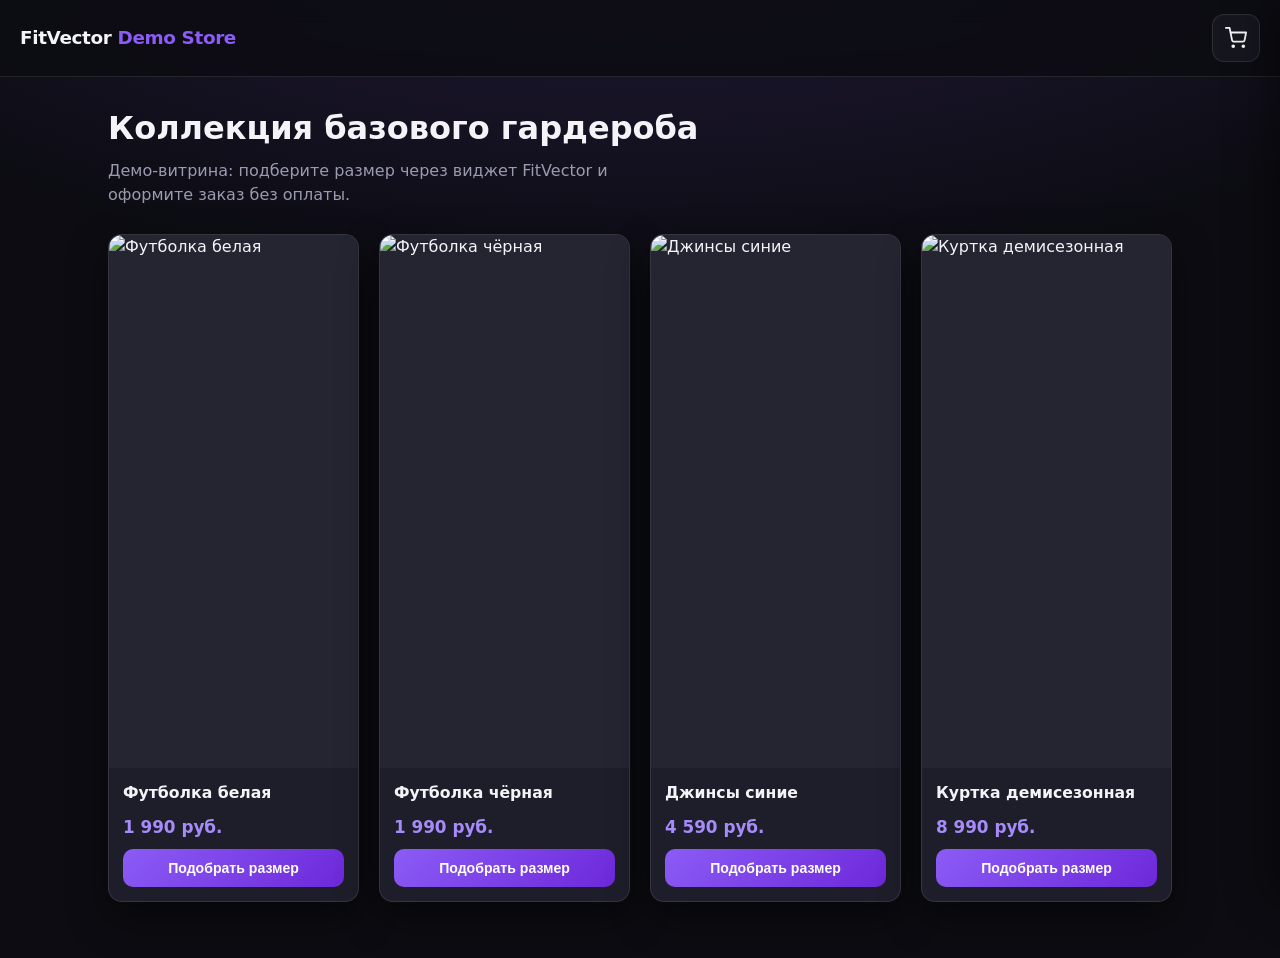
==== demo-shop.html @ e6eee2ad "Fix black t-shirt image in demo shop" ====
<!DOCTYPE html>
<html lang="ru">
<head>
  <meta charset="UTF-8" />
  <meta name="viewport" content="width=device-width, initial-scale=1.0" />
  <title>FitVector Demo Store</title>
  <style>
    :root {
      --bg: #0c0c12;
      --surface: #16161f;
      --card: #1e1e2a;
      --border: rgba(255, 255, 255, 0.1);
      --text: #f4f4f8;
      --muted: #9b9bb0;
      --accent: #8b5cf6;
      --accent-hover: #a78bfa;
      --success: #34d399;
      --radius: 14px;
      --shadow: 0 16px 40px rgba(0, 0, 0, 0.45);
    }

    * {
      box-sizing: border-box;
      margin: 0;
      padding: 0;
    }

    body {
      min-height: 100vh;
      font-family: "Inter", "Segoe UI", system-ui, sans-serif;
      color: var(--text);
      background:
        radial-gradient(ellipse 80% 50% at 50% -20%, rgba(139, 92, 246, 0.22), transparent),
        var(--bg);
      line-height: 1.45;
    }

    a {
      color: var(--accent-2, var(--accent-hover));
    }

    .header {
      position: sticky;
      top: 0;
      z-index: 40;
      display: flex;
      align-items: center;
      justify-content: space-between;
      gap: 16px;
      padding: 14px 20px;
      background: rgba(12, 12, 18, 0.85);
      backdrop-filter: blur(12px);
      border-bottom: 1px solid var(--border);
    }

    .logo {
      font-size: 1.15rem;
      font-weight: 700;
      letter-spacing: -0.02em;
    }

    .logo span {
      color: var(--accent);
    }

    .cart-btn {
      position: relative;
      display: flex;
      align-items: center;
      justify-content: center;
      width: 48px;
      height: 48px;
      border: 1px solid var(--border);
      border-radius: 12px;
      background: var(--surface);
      color: var(--text);
      cursor: pointer;
      transition: background 0.15s, border-color 0.15s;
    }

    .cart-btn:hover {
      background: var(--card);
      border-color: rgba(139, 92, 246, 0.35);
    }

    .cart-btn svg {
      width: 22px;
      height: 22px;
    }

    .cart-count {
      position: absolute;
      top: 6px;
      right: 6px;
      min-width: 18px;
      height: 18px;
      padding: 0 5px;
      font-size: 0.7rem;
      font-weight: 700;
      line-height: 18px;
      text-align: center;
      color: #0c0c12;
      background: var(--accent);
      border-radius: 999px;
    }

    .cart-count:empty,
    .cart-count[data-count="0"] {
      display: none;
    }

    main {
      max-width: 1100px;
      margin: 0 auto;
      padding: 28px 18px 56px;
    }

    .hero {
      margin-bottom: 28px;
    }

    .hero h1 {
      font-size: clamp(1.5rem, 4vw, 2rem);
      font-weight: 700;
      margin-bottom: 8px;
    }

    .hero p {
      color: var(--muted);
      max-width: 520px;
    }

    .products {
      display: grid;
      grid-template-columns: repeat(2, 1fr);
      gap: 16px;
    }

    @media (min-width: 720px) {
      .products {
        grid-template-columns: repeat(4, 1fr);
        gap: 20px;
      }
    }

    .product-card {
      display: flex;
      flex-direction: column;
      background: var(--card);
      border: 1px solid var(--border);
      border-radius: var(--radius);
      overflow: hidden;
      box-shadow: var(--shadow);
    }

    .product-card__img {
      aspect-ratio: 3 / 4;
      width: 100%;
      object-fit: cover;
      background: #252532;
    }

    .product-card__body {
      display: flex;
      flex-direction: column;
      flex: 1;
      gap: 10px;
      padding: 14px;
    }

    .product-card__title {
      font-size: 0.98rem;
      font-weight: 600;
    }

    .product-card__price {
      font-size: 1.05rem;
      font-weight: 700;
      color: var(--accent-hover);
    }

    .size-badge {
      display: none;
      align-self: flex-start;
      font-size: 0.78rem;
      font-weight: 600;
      padding: 4px 10px;
      border-radius: 999px;
      background: rgba(52, 211, 153, 0.18);
      color: var(--success);
      border: 1px solid rgba(52, 211, 153, 0.35);
    }

    .product-card[data-has-size="true"] .size-badge {
      display: inline-flex;
    }

    .btn {
      margin-top: auto;
      width: 100%;
      padding: 11px 14px;
      font-size: 0.88rem;
      font-weight: 600;
      border: none;
      border-radius: 10px;
      cursor: pointer;
      transition: transform 0.12s, background 0.15s;
    }

    .btn:active {
      transform: scale(0.98);
    }

    .btn--primary {
      background: linear-gradient(135deg, var(--accent), #6d28d9);
      color: #fff;
    }

    .btn--primary:hover {
      filter: brightness(1.08);
    }

    .btn--cart {
      background: rgba(139, 92, 246, 0.2);
      color: var(--text);
      border: 1px solid rgba(139, 92, 246, 0.45);
    }

    .btn--cart:hover {
      background: rgba(139, 92, 246, 0.3);
    }

    .btn--cart:disabled {
      opacity: 0.45;
      cursor: not-allowed;
      transform: none;
    }

    /* Modals */
    .backdrop {
      position: fixed;
      inset: 0;
      z-index: 100;
      display: flex;
      align-items: center;
      justify-content: center;
      padding: 16px;
      background: rgba(0, 0, 0, 0.55);
      backdrop-filter: blur(4px);
    }

    .backdrop[hidden] {
      display: none;
    }

    .modal {
      width: min(100%, 640px);
      max-height: min(92vh, 720px);
      display: flex;
      flex-direction: column;
      background: var(--surface);
      border: 1px solid var(--border);
      border-radius: 18px;
      box-shadow: var(--shadow);
      overflow: hidden;
    }

    .modal--wide {
      width: min(100%, 420px);
      max-height: none;
    }

    .modal__head {
      display: flex;
      align-items: center;
      justify-content: space-between;
      gap: 12px;
      padding: 14px 16px;
      border-bottom: 1px solid var(--border);
    }

    .modal__head h2 {
      font-size: 1rem;
      font-weight: 600;
    }

    .modal__close {
      width: 36px;
      height: 36px;
      border: none;
      border-radius: 10px;
      background: var(--card);
      color: var(--text);
      font-size: 1.25rem;
      line-height: 1;
      cursor: pointer;
    }

    .modal__close:hover {
      background: #2a2a38;
    }

    .modal__body {
      flex: 1;
      min-height: 0;
    }

    .modal__body--iframe iframe {
      display: block;
      width: 100%;
      height: min(560px, 70vh);
      border: none;
      background: #0a0a14;
    }

    .modal__hint {
      padding: 10px 16px;
      font-size: 0.82rem;
      color: var(--muted);
      border-top: 1px solid var(--border);
    }

    .checkout-form {
      padding: 18px 16px 20px;
      display: grid;
      gap: 14px;
    }

    .field label {
      display: block;
      font-size: 0.82rem;
      font-weight: 500;
      margin-bottom: 6px;
      color: var(--muted);
    }

    .field input,
    .field textarea {
      width: 100%;
      padding: 11px 12px;
      font-size: 0.95rem;
      font-family: inherit;
      color: var(--text);
      background: var(--card);
      border: 1px solid var(--border);
      border-radius: 10px;
    }

    .field textarea {
      min-height: 80px;
      resize: vertical;
    }

    .field input:focus,
    .field textarea:focus {
      outline: none;
      border-color: rgba(139, 92, 246, 0.55);
    }

    .cart-panel {
      position: fixed;
      top: 0;
      right: 0;
      z-index: 90;
      width: min(100%, 380px);
      height: 100vh;
      background: var(--surface);
      border-left: 1px solid var(--border);
      box-shadow: -12px 0 40px rgba(0, 0, 0, 0.4);
      transform: translateX(100%);
      transition: transform 0.25s ease;
      display: flex;
      flex-direction: column;
    }

    .cart-panel.open {
      transform: translateX(0);
    }

    .cart-panel__head {
      padding: 18px 16px;
      border-bottom: 1px solid var(--border);
      display: flex;
      align-items: center;
      justify-content: space-between;
    }

    .cart-panel__head h2 {
      font-size: 1.05rem;
    }

    .cart-panel__list {
      flex: 1;
      overflow-y: auto;
      padding: 12px;
    }

    .cart-line {
      display: flex;
      gap: 12px;
      padding: 12px;
      margin-bottom: 8px;
      background: var(--card);
      border-radius: 12px;
      border: 1px solid var(--border);
    }

    .cart-line img {
      width: 56px;
      height: 72px;
      object-fit: cover;
      border-radius: 8px;
    }

    .cart-line__meta {
      flex: 1;
      min-width: 0;
    }

    .cart-line__meta strong {
      display: block;
      font-size: 0.9rem;
      margin-bottom: 4px;
    }

    .cart-line__meta span {
      font-size: 0.82rem;
      color: var(--muted);
    }

    .cart-panel__foot {
      padding: 16px;
      border-top: 1px solid var(--border);
    }

    .cart-panel__foot .btn {
      margin-top: 0;
    }

    .overlay-cart {
      position: fixed;
      inset: 0;
      z-index: 85;
      background: rgba(0, 0, 0, 0.4);
      opacity: 0;
      pointer-events: none;
      transition: opacity 0.2s;
    }

    .overlay-cart.visible {
      opacity: 1;
      pointer-events: auto;
    }

    .empty-cart {
      text-align: center;
      color: var(--muted);
      padding: 32px 16px;
      font-size: 0.92rem;
    }
  </style>
</head>
<body>
  <header class="header">
    <div class="logo">FitVector <span>Demo Store</span></div>
    <button type="button" class="cart-btn" id="openCart" aria-label="Корзина">
      <svg xmlns="http://www.w3.org/2000/svg" viewBox="0 0 24 24" fill="none" stroke="currentColor" stroke-width="2" stroke-linecap="round" stroke-linejoin="round" aria-hidden="true">
        <circle cx="9" cy="21" r="1" />
        <circle cx="20" cy="21" r="1" />
        <path d="M1 1h4l2.68 13.39a2 2 0 0 0 2 1.61h9.72a2 2 0 0 0 2-1.61L23 6H6" />
      </svg>
      <span class="cart-count" id="cartCount" data-count="0"></span>
    </button>
  </header>

  <main>
    <div class="hero">
      <h1>Коллекция базового гардероба</h1>
      <p>Демо-витрина: подберите размер через виджет FitVector и оформите заказ без оплаты.</p>
    </div>

    <div class="products" id="products">
      <article class="product-card" data-id="tee-white" data-title="Футболка белая" data-price="1 990 руб." data-img="https://images.unsplash.com/photo-1521572163474-6864f9cf17ab?w=400&h=533&fit=crop">
        <img class="product-card__img" src="https://images.unsplash.com/photo-1521572163474-6864f9cf17ab?w=400&h=533&fit=crop" alt="Футболка белая" loading="lazy" width="400" height="533" />
        <div class="product-card__body">
          <h2 class="product-card__title">Футболка белая</h2>
          <div class="product-card__price">1 990 руб.</div>
          <span class="size-badge" data-size-badge>Ваш размер: —</span>
          <button type="button" class="btn btn--primary" data-action="pick-size">Подобрать размер</button>
        </div>
      </article>

      <article class="product-card" data-id="tee-black" data-title="Футболка чёрная" data-price="1 990 руб." data-img="https://images.unsplash.com/photo-1618354691373-d851c5c3a990?w=400&h=533&fit=crop">
        <img class="product-card__img" src="https://images.unsplash.com/photo-1618354691373-d851c5c3a990?w=400&h=533&fit=crop" alt="Футболка чёрная" loading="lazy" width="400" height="533" />
        <div class="product-card__body">
          <h2 class="product-card__title">Футболка чёрная</h2>
          <div class="product-card__price">1 990 руб.</div>
          <span class="size-badge" data-size-badge>Ваш размер: —</span>
          <button type="button" class="btn btn--primary" data-action="pick-size">Подобрать размер</button>
        </div>
      </article>

      <article class="product-card" data-id="jeans-blue" data-title="Джинсы синие" data-price="4 590 руб." data-img="https://images.unsplash.com/photo-1542272604-787c3835535d?w=400&h=533&fit=crop">
        <img class="product-card__img" src="https://images.unsplash.com/photo-1542272604-787c3835535d?w=400&h=533&fit=crop" alt="Джинсы синие" loading="lazy" width="400" height="533" />
        <div class="product-card__body">
          <h2 class="product-card__title">Джинсы синие</h2>
          <div class="product-card__price">4 590 руб.</div>
          <span class="size-badge" data-size-badge>Ваш размер: —</span>
          <button type="button" class="btn btn--primary" data-action="pick-size">Подобрать размер</button>
        </div>
      </article>

      <article class="product-card" data-id="jacket" data-title="Куртка демисезонная" data-price="8 990 руб." data-img="https://images.unsplash.com/photo-1551028719-00167b16eac5?w=400&h=533&fit=crop">
        <img class="product-card__img" src="https://images.unsplash.com/photo-1551028719-00167b16eac5?w=400&h=533&fit=crop" alt="Куртка демисезонная" loading="lazy" width="400" height="533" />
        <div class="product-card__body">
          <h2 class="product-card__title">Куртка демисезонная</h2>
          <div class="product-card__price">8 990 руб.</div>
          <span class="size-badge" data-size-badge>Ваш размер: —</span>
          <button type="button" class="btn btn--primary" data-action="pick-size">Подобрать размер</button>
        </div>
      </article>
    </div>
  </main>

  <div class="overlay-cart" id="cartOverlay" aria-hidden="true"></div>
  <aside class="cart-panel" id="cartPanel" aria-label="Корзина">
    <div class="cart-panel__head">
      <h2>Корзина</h2>
      <button type="button" class="modal__close" id="closeCart" aria-label="Закрыть">&times;</button>
    </div>
    <div class="cart-panel__list" id="cartList"></div>
    <div class="cart-panel__foot">
      <button type="button" class="btn btn--primary" id="goCheckout">Оформить заказ</button>
    </div>
  </aside>

  <div class="backdrop" id="widgetBackdrop" hidden>
    <div class="modal" role="dialog" aria-modal="true" aria-labelledby="widgetTitle">
      <div class="modal__head">
        <h2 id="widgetTitle">Подбор размера</h2>
        <button type="button" class="modal__close" id="closeWidget" aria-label="Закрыть">&times;</button>
      </div>
      <div class="modal__body modal__body--iframe">
        <iframe id="widgetFrame" title="Виджет FitVector" src="about:blank"></iframe>
      </div>
      <p class="modal__hint">Нажмите «Подобрать размер» в виджете — размер передастся в карточку товара.</p>
    </div>
  </div>

  <div class="backdrop" id="checkoutBackdrop" hidden>
    <div class="modal modal--wide" role="dialog" aria-modal="true" aria-labelledby="checkoutTitle">
      <div class="modal__head">
        <h2 id="checkoutTitle">Оформление заказа</h2>
        <button type="button" class="modal__close" id="closeCheckout" aria-label="Закрыть">&times;</button>
      </div>
      <form class="checkout-form" id="checkoutForm">
        <div class="field">
          <label for="c_name">Имя</label>
          <input id="c_name" name="name" type="text" autocomplete="name" required placeholder="Иван Иванов" />
        </div>
        <div class="field">
          <label for="c_phone">Телефон</label>
          <input id="c_phone" name="phone" type="tel" autocomplete="tel" required placeholder="+7 …" />
        </div>
        <div class="field">
          <label for="c_addr">Адрес доставки</label>
          <textarea id="c_addr" name="address" required placeholder="Город, улица, дом, квартира"></textarea>
        </div>
        <button type="submit" class="btn btn--primary">Отправить заказ (демо)</button>
        <p style="font-size:0.8rem;color:var(--muted);">Оплата не выполняется — это учебная форма.</p>
      </form>
    </div>
  </div>

  <script>
    (function () {
      const productsEl = document.getElementById("products");
      const widgetBackdrop = document.getElementById("widgetBackdrop");
      const widgetFrame = document.getElementById("widgetFrame");
      const closeWidget = document.getElementById("closeWidget");
      const cartCount = document.getElementById("cartCount");
      const openCart = document.getElementById("openCart");
      const cartPanel = document.getElementById("cartPanel");
      const cartOverlay = document.getElementById("cartOverlay");
      const closeCart = document.getElementById("closeCart");
      const cartList = document.getElementById("cartList");
      const goCheckout = document.getElementById("goCheckout");
      const checkoutBackdrop = document.getElementById("checkoutBackdrop");
      const closeCheckout = document.getElementById("closeCheckout");
      const checkoutForm = document.getElementById("checkoutForm");

      const WIDGET_SRC = "index.html";

      /** @type {{ id: string, title: string, price: string, size: string, img: string }[]} */
      let cart = [];
      let activeProductId = null;

      function setCartCount() {
        const n = cart.reduce((s, i) => s + 1, 0);
        cartCount.textContent = n > 0 ? String(n) : "";
        cartCount.dataset.count = String(n);
      }

      function renderCartList() {
        if (!cart.length) {
          cartList.innerHTML = '<p class="empty-cart">Корзина пуста. Подберите размер и добавьте товар.</p>';
          return;
        }
        cartList.innerHTML = cart
          .map(
            (item, idx) => `
 <div class="cart-line">
            <img src="${escapeAttr(item.img)}" alt="" width="56" height="72" />
            <div class="cart-line__meta">
              <strong>${escapeHtml(item.title)}</strong>
              <span>Размер ${escapeHtml(item.size)} · ${escapeHtml(item.price)}</span>
            </div>
            <button type="button" class="modal__close" data-remove="${idx}" aria-label="Удалить">&times;</button>
          </div>`
 )
          .join("");
        cartList.querySelectorAll("[data-remove]").forEach((btn) => {
          btn.addEventListener("click", () => {
            const i = Number(btn.getAttribute("data-remove"));
            cart.splice(i, 1);
            setCartCount();
            renderCartList();
          });
        });
      }

      function escapeHtml(s) {
        return String(s)
          .replace(/&/g, "&amp;")
          .replace(/</g, "&lt;")
          .replace(/>/g, "&gt;")
          .replace(/"/g, "&quot;");
      }

      function escapeAttr(s) {
        return escapeHtml(s).replace(/'/g, "&#39;");
      }

      function openWidgetModal(productId) {
        activeProductId = productId;
        widgetBackdrop.hidden = false;
        widgetFrame.src = WIDGET_SRC;
        document.body.style.overflow = "hidden";
      }

      function closeWidgetModal() {
        widgetBackdrop.hidden = true;
        widgetFrame.src = "about:blank";
        activeProductId = null;
        document.body.style.overflow = "";
      }

      function applySizeToCard(cardEl, size) {
        cardEl.dataset.hasSize = "true";
        const badge = cardEl.querySelector("[data-size-badge]");
        if (badge) badge.textContent = "Ваш размер: " + size;
        const btn = cardEl.querySelector("[data-action]");
        btn.classList.remove("btn--primary");
        btn.classList.add("btn--cart");
        btn.dataset.action = "add-cart";
        btn.textContent = "Добавить в корзину (размер " + size + ")";
        btn.dataset.size = size;
      }

      productsEl.addEventListener("click", (e) => {
        const btn = e.target.closest("[data-action]");
        if (!btn) return;
        const card = btn.closest(".product-card");
        const id = card.dataset.id;

        if (btn.dataset.action === "pick-size") {
          openWidgetModal(id);
        } else if (btn.dataset.action === "add-cart") {
          const size = btn.dataset.size;
          if (!size) return;
          cart.push({
            id,
            title: card.dataset.title,
            price: card.dataset.price,
            size,
            img: card.dataset.img,
          });
          setCartCount();
          renderCartList();
        }
      });

      window.addEventListener("message", (ev) => {
        const d = ev.data;
        if (!d || d.type !== "fitvector:size" || typeof d.size !== "string") return;
        if (!activeProductId) return;
        const card = productsEl.querySelector('[data-id="' + activeProductId.replace(/\\/g, "\\\\").replace(/"/g, '\\"') + '"]');
        if (card) applySizeToCard(card, d.size.trim());
        closeWidgetModal();
      });

      closeWidget.addEventListener("click", closeWidgetModal);
      widgetBackdrop.addEventListener("click", (e) => {
        if (e.target === widgetBackdrop) closeWidgetModal();
      });

      function toggleCart(open) {
        cartPanel.classList.toggle("open", open);
        cartOverlay.classList.toggle("visible", open);
        cartOverlay.setAttribute("aria-hidden", open ? "false" : "true");
      }

      openCart.addEventListener("click", () => {
        renderCartList();
        toggleCart(true);
      });
      closeCart.addEventListener("click", () => toggleCart(false));
      cartOverlay.addEventListener("click", () => toggleCart(false));

      goCheckout.addEventListener("click", () => {
        if (!cart.length) {
          alert("Корзина пуста.");
          return;
        }
        toggleCart(false);
        checkoutBackdrop.hidden = false;
        document.body.style.overflow = "hidden";
      });

      function closeCheckoutFn() {
        checkoutBackdrop.hidden = true;
        document.body.style.overflow = "";
      }

      closeCheckout.addEventListener("click", closeCheckoutFn);
      checkoutBackdrop.addEventListener("click", (e) => {
        if (e.target === checkoutBackdrop) closeCheckoutFn();
      });

      checkoutForm.addEventListener("submit", (e) => {
        e.preventDefault();
        const fd = new FormData(checkoutForm);
        const name = fd.get("name");
        const phone = fd.get("phone");
        const address = fd.get("address");
        const lines = cart.map((c) => "• " + c.title + " — " + c.size + ", " + c.price).join("\n");
        alert(
          "Демо-заказ принят.\n\n" +
            name +
            "\n" +
            phone +
            "\n" +
            address +
            "\n\nТовары:\n" +
            lines +
            "\n\nОплата не списывается."
        );
        cart = [];
        setCartCount();
        renderCartList();
        checkoutForm.reset();
        closeCheckoutFn();
      });

      setCartCount();
      renderCartList();
    })();
  </script>
</body>
</html>
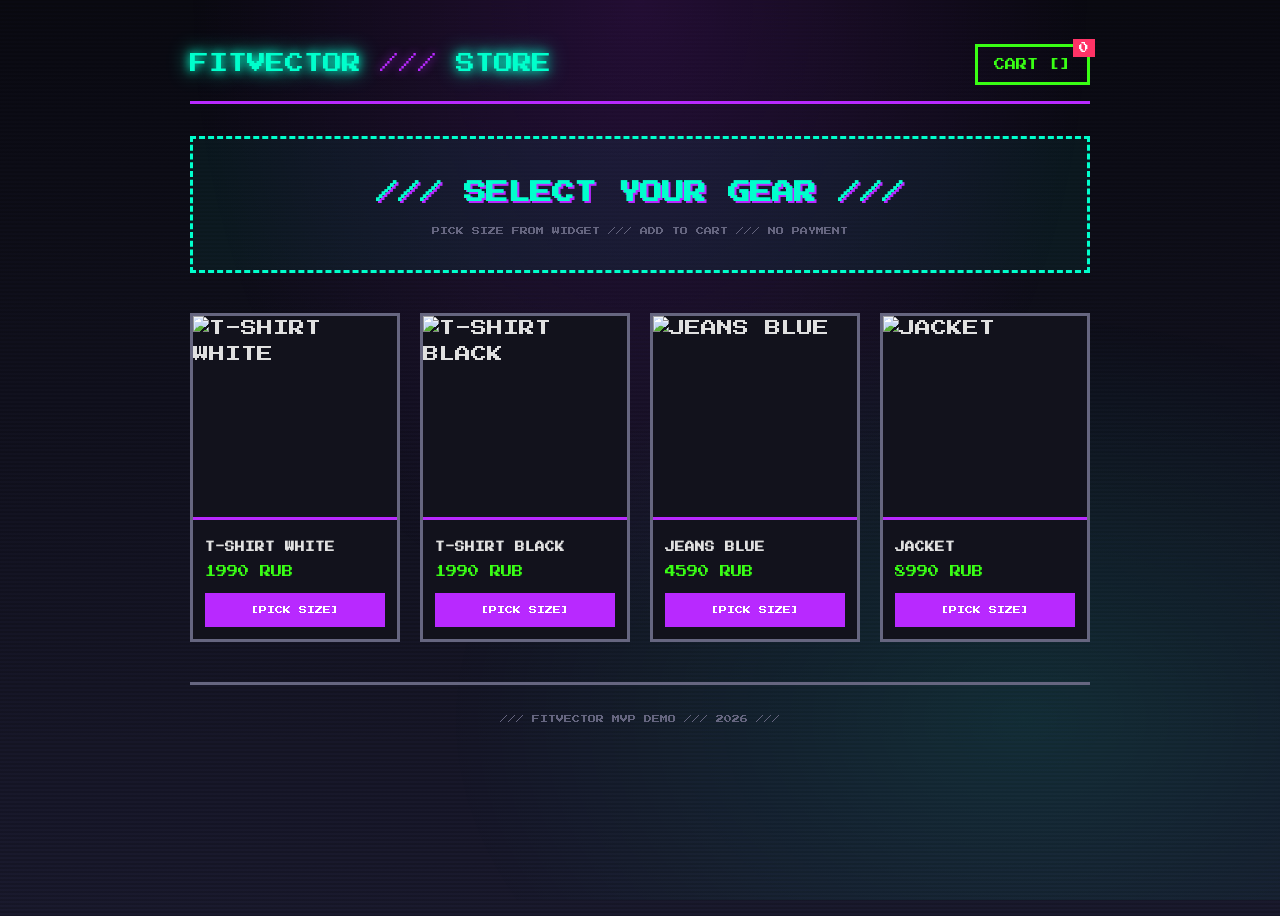
==== commit 72244f5a: "Redesign demo shop with pixel art aesthetic" ====
--- a/demo-shop.html
+++ b/demo-shop.html
@@ -3,237 +3,234 @@
 <head>
   <meta charset="UTF-8" />
   <meta name="viewport" content="width=device-width, initial-scale=1.0" />
-  <title>FitVector Demo Store</title>
+  <title>FitVector /// PIXEL STORE</title>
   <style>
+    @import url('https://fonts.googleapis.com/css2?family=Press+Start+2P&display=swap');
+
     :root {
-      --bg: #0c0c12;
-      --surface: #16161f;
-      --card: #1e1e2a;
-      --border: rgba(255, 255, 255, 0.1);
-      --text: #f4f4f8;
-      --muted: #9b9bb0;
-      --accent: #8b5cf6;
-      --accent-hover: #a78bfa;
-      --success: #34d399;
-      --radius: 14px;
-      --shadow: 0 16px 40px rgba(0, 0, 0, 0.45);
+      --bg-dark: #0a0a12;
+      --bg-grid: #12121c;
+      --neon-purple: #b829ff;
+      --neon-cyan: #00ffcc;
+      --neon-green: #39ff14;
+      --neon-pink: #ff3366;
+      --text: #e0e0e0;
+      --text-dim: #666680;
+      --scanline: rgba(0, 0, 0, 0.15);
     }
 
     * {
       box-sizing: border-box;
-      margin: 0;
-      padding: 0;
+      image-rendering: pixelated;
     }
 
     body {
       min-height: 100vh;
-      font-family: "Inter", "Segoe UI", system-ui, sans-serif;
+      font-family: 'Press Start 2P', monospace;
       color: var(--text);
-      background:
-        radial-gradient(ellipse 80% 50% at 50% -20%, rgba(139, 92, 246, 0.22), transparent),
-        var(--bg);
-      line-height: 1.45;
-    }
-
-    a {
-      color: var(--accent-2, var(--accent-hover));
-    }
-
-    .header {
-      position: sticky;
-      top: 0;
-      z-index: 40;
+      background: 
+        repeating-linear-gradient(
+          0deg,
+          var(--scanline) 0px,
+          var(--scanline) 1px,
+          transparent 1px,
+          transparent 3px
+        ),
+        linear-gradient(180deg, var(--bg-dark) 0%, #1a1a2e 100%);
+      background-size: 100% 4px, 100% 100%;
+      line-height: 1.6;
+      padding: 20px;
+      position: relative;
+    }
+
+    body::before {
+      content: '';
+      position: fixed;
+      inset: 0;
+      background: radial-gradient(ellipse at 50% 0%, rgba(184, 41, 255, 0.15) 0%, transparent 50%),
+                  radial-gradient(ellipse at 80% 80%, rgba(0, 255, 204, 0.1) 0%, transparent 40%);
+      pointer-events: none;
+      z-index: -1;
+    }
+
+    .container {
+      max-width: 900px;
+      margin: 0 auto;
+    }
+
+    /* Header */
+    header {
       display: flex;
+      justify-content: space-between;
       align-items: center;
-      justify-content: space-between;
-      gap: 16px;
-      padding: 14px 20px;
-      background: rgba(12, 12, 18, 0.85);
-      backdrop-filter: blur(12px);
-      border-bottom: 1px solid var(--border);
+      padding: 16px 0;
+      border-bottom: 3px solid var(--neon-purple);
+      margin-bottom: 32px;
     }
 
     .logo {
-      font-size: 1.15rem;
-      font-weight: 700;
-      letter-spacing: -0.02em;
+      font-size: 1.2rem;
+      color: var(--neon-cyan);
+      text-shadow: 0 0 10px var(--neon-cyan), 0 0 20px var(--neon-cyan);
     }
 
     .logo span {
-      color: var(--accent);
+      color: var(--neon-purple);
+      text-shadow: 0 0 10px var(--neon-purple);
     }
 
     .cart-btn {
       position: relative;
-      display: flex;
-      align-items: center;
-      justify-content: center;
-      width: 48px;
-      height: 48px;
-      border: 1px solid var(--border);
-      border-radius: 12px;
-      background: var(--surface);
-      color: var(--text);
+      background: transparent;
+      border: 3px solid var(--neon-green);
+      padding: 12px 16px;
+      color: var(--neon-green);
+      font-family: inherit;
+      font-size: 0.7rem;
       cursor: pointer;
-      transition: background 0.15s, border-color 0.15s;
+      transition: all 0.1s;
     }
 
     .cart-btn:hover {
-      background: var(--card);
-      border-color: rgba(139, 92, 246, 0.35);
-    }
-
-    .cart-btn svg {
-      width: 22px;
-      height: 22px;
+      background: var(--neon-green);
+      color: var(--bg-dark);
+      box-shadow: 0 0 15px var(--neon-green);
     }
 
     .cart-count {
       position: absolute;
-      top: 6px;
-      right: 6px;
-      min-width: 18px;
-      height: 18px;
-      padding: 0 5px;
-      font-size: 0.7rem;
-      font-weight: 700;
-      line-height: 18px;
+      top: -8px;
+      right: -8px;
+      background: var(--neon-pink);
+      color: white;
+      font-size: 0.6rem;
+      padding: 4px 6px;
+      min-width: 20px;
+    }
+
+    /* Hero */
+    .hero {
       text-align: center;
-      color: #0c0c12;
-      background: var(--accent);
-      border-radius: 999px;
-    }
-
-    .cart-count:empty,
-    .cart-count[data-count="0"] {
-      display: none;
-    }
-
-    main {
-      max-width: 1100px;
-      margin: 0 auto;
-      padding: 28px 18px 56px;
-    }
-
-    .hero {
-      margin-bottom: 28px;
+      margin-bottom: 40px;
+      padding: 24px;
+      border: 3px dashed var(--neon-cyan);
+      background: rgba(0, 255, 204, 0.05);
     }
 
     .hero h1 {
-      font-size: clamp(1.5rem, 4vw, 2rem);
-      font-weight: 700;
-      margin-bottom: 8px;
+      font-size: clamp(0.8rem, 3vw, 1.4rem);
+      color: var(--neon-cyan);
+      text-shadow: 2px 2px 0 var(--neon-purple);
+      margin-bottom: 16px;
+      line-height: 1.4;
     }
 
     .hero p {
-      color: var(--muted);
-      max-width: 520px;
-    }
-
+      font-size: 0.5rem;
+      color: var(--text-dim);
+    }
+
+    /* Products Grid */
     .products {
       display: grid;
-      grid-template-columns: repeat(2, 1fr);
-      gap: 16px;
-    }
-
-    @media (min-width: 720px) {
-      .products {
-        grid-template-columns: repeat(4, 1fr);
-        gap: 20px;
-      }
+      grid-template-columns: repeat(auto-fit, minmax(180px, 1fr));
+      gap: 20px;
+      margin-bottom: 40px;
     }
 
     .product-card {
-      display: flex;
-      flex-direction: column;
-      background: var(--card);
-      border: 1px solid var(--border);
-      border-radius: var(--radius);
-      overflow: hidden;
-      box-shadow: var(--shadow);
+      background: var(--bg-grid);
+      border: 3px solid var(--text-dim);
+      padding: 0;
+      transition: all 0.2s;
+    }
+
+    .product-card:hover {
+      border-color: var(--neon-purple);
+      box-shadow: 0 0 20px rgba(184, 41, 255, 0.3);
+      transform: translateY(-4px);
     }
 
     .product-card__img {
-      aspect-ratio: 3 / 4;
       width: 100%;
+      aspect-ratio: 1;
       object-fit: cover;
-      background: #252532;
+      border-bottom: 3px solid var(--neon-purple);
+      display: block;
     }
 
     .product-card__body {
-      display: flex;
-      flex-direction: column;
-      flex: 1;
-      gap: 10px;
-      padding: 14px;
+      padding: 12px;
     }
 
     .product-card__title {
-      font-size: 0.98rem;
-      font-weight: 600;
+      font-size: 0.6rem;
+      color: var(--text);
+      margin-bottom: 8px;
+      text-transform: uppercase;
     }
 
     .product-card__price {
-      font-size: 1.05rem;
-      font-weight: 700;
-      color: var(--accent-hover);
+      font-size: 0.7rem;
+      color: var(--neon-green);
+      margin-bottom: 12px;
     }
 
     .size-badge {
       display: none;
-      align-self: flex-start;
-      font-size: 0.78rem;
-      font-weight: 600;
-      padding: 4px 10px;
-      border-radius: 999px;
-      background: rgba(52, 211, 153, 0.18);
-      color: var(--success);
-      border: 1px solid rgba(52, 211, 153, 0.35);
+      font-size: 0.5rem;
+      color: var(--neon-cyan);
+      background: rgba(0, 255, 204, 0.1);
+      padding: 4px 8px;
+      margin-bottom: 8px;
+      border: 1px solid var(--neon-cyan);
     }
 
     .product-card[data-has-size="true"] .size-badge {
-      display: inline-flex;
+      display: block;
     }
 
     .btn {
-      margin-top: auto;
       width: 100%;
-      padding: 11px 14px;
-      font-size: 0.88rem;
-      font-weight: 600;
-      border: none;
-      border-radius: 10px;
+      padding: 10px;
+      font-family: inherit;
+      font-size: 0.5rem;
+      border: 3px solid;
       cursor: pointer;
-      transition: transform 0.12s, background 0.15s;
-    }
-
-    .btn:active {
-      transform: scale(0.98);
+      transition: all 0.1s;
+      text-transform: uppercase;
     }
 
     .btn--primary {
-      background: linear-gradient(135deg, var(--accent), #6d28d9);
-      color: #fff;
+      background: var(--neon-purple);
+      border-color: var(--neon-purple);
+      color: white;
     }
 
     .btn--primary:hover {
-      filter: brightness(1.08);
+      background: var(--neon-pink);
+      border-color: var(--neon-pink);
+      box-shadow: 0 0 15px var(--neon-pink);
     }
 
     .btn--cart {
-      background: rgba(139, 92, 246, 0.2);
-      color: var(--text);
-      border: 1px solid rgba(139, 92, 246, 0.45);
+      background: transparent;
+      border-color: var(--neon-green);
+      color: var(--neon-green);
     }
 
     .btn--cart:hover {
-      background: rgba(139, 92, 246, 0.3);
-    }
-
-    .btn--cart:disabled {
-      opacity: 0.45;
-      cursor: not-allowed;
-      transform: none;
+      background: var(--neon-green);
+      color: var(--bg-dark);
+    }
+
+    /* Footer */
+    footer {
+      text-align: center;
+      padding: 20px;
+      border-top: 3px solid var(--text-dim);
+      font-size: 0.5rem;
+      color: var(--text-dim);
     }
 
     /* Modals */
@@ -245,8 +242,7 @@
       align-items: center;
       justify-content: center;
       padding: 16px;
-      background: rgba(0, 0, 0, 0.55);
-      backdrop-filter: blur(4px);
+      background: rgba(0, 0, 0, 0.9);
     }
 
     .backdrop[hidden] {
@@ -254,96 +250,91 @@
     }
 
     .modal {
-      width: min(100%, 640px);
-      max-height: min(92vh, 720px);
+      width: min(100%, 560px);
+      max-height: 90vh;
+      background: var(--bg-dark);
+      border: 3px solid var(--neon-cyan);
       display: flex;
       flex-direction: column;
-      background: var(--surface);
-      border: 1px solid var(--border);
-      border-radius: 18px;
-      box-shadow: var(--shadow);
-      overflow: hidden;
     }
 
     .modal--wide {
-      width: min(100%, 420px);
-      max-height: none;
+      border-color: var(--neon-green);
     }
 
     .modal__head {
       display: flex;
+      justify-content: space-between;
       align-items: center;
-      justify-content: space-between;
-      gap: 12px;
-      padding: 14px 16px;
-      border-bottom: 1px solid var(--border);
+      padding: 12px 16px;
+      border-bottom: 3px solid var(--neon-cyan);
+      background: rgba(0, 255, 204, 0.1);
     }
 
     .modal__head h2 {
+      font-size: 0.7rem;
+      color: var(--neon-cyan);
+    }
+
+    .modal__close {
+      background: transparent;
+      border: 2px solid var(--neon-pink);
+      color: var(--neon-pink);
       font-size: 1rem;
-      font-weight: 600;
-    }
-
-    .modal__close {
-      width: 36px;
-      height: 36px;
-      border: none;
-      border-radius: 10px;
-      background: var(--card);
-      color: var(--text);
-      font-size: 1.25rem;
-      line-height: 1;
+      width: 32px;
+      height: 32px;
       cursor: pointer;
+      font-family: inherit;
     }
 
     .modal__close:hover {
-      background: #2a2a38;
-    }
-
-    .modal__body {
-      flex: 1;
-      min-height: 0;
+      background: var(--neon-pink);
+      color: white;
     }
 
     .modal__body--iframe iframe {
       display: block;
       width: 100%;
-      height: min(560px, 70vh);
+      height: 400px;
       border: none;
       background: #0a0a14;
     }
 
     .modal__hint {
       padding: 10px 16px;
-      font-size: 0.82rem;
-      color: var(--muted);
-      border-top: 1px solid var(--border);
+      font-size: 0.5rem;
+      color: var(--text-dim);
+      border-top: 2px solid var(--text-dim);
     }
 
     .checkout-form {
-      padding: 18px 16px 20px;
+      padding: 16px;
       display: grid;
-      gap: 14px;
+      gap: 12px;
     }
 
     .field label {
       display: block;
-      font-size: 0.82rem;
-      font-weight: 500;
+      font-size: 0.5rem;
+      color: var(--neon-cyan);
       margin-bottom: 6px;
-      color: var(--muted);
     }
 
     .field input,
     .field textarea {
       width: 100%;
-      padding: 11px 12px;
-      font-size: 0.95rem;
+      padding: 10px;
       font-family: inherit;
+      font-size: 0.6rem;
       color: var(--text);
-      background: var(--card);
-      border: 1px solid var(--border);
-      border-radius: 10px;
+      background: var(--bg-grid);
+      border: 2px solid var(--text-dim);
+    }
+
+    .field input:focus,
+    .field textarea:focus {
+      outline: none;
+      border-color: var(--neon-purple);
     }
 
     .field textarea {
@@ -351,24 +342,18 @@
       resize: vertical;
     }
 
-    .field input:focus,
-    .field textarea:focus {
-      outline: none;
-      border-color: rgba(139, 92, 246, 0.55);
-    }
-
+    /* Cart Panel */
     .cart-panel {
       position: fixed;
       top: 0;
       right: 0;
       z-index: 90;
-      width: min(100%, 380px);
+      width: min(100%, 340px);
       height: 100vh;
-      background: var(--surface);
-      border-left: 1px solid var(--border);
-      box-shadow: -12px 0 40px rgba(0, 0, 0, 0.4);
+      background: var(--bg-dark);
+      border-left: 3px solid var(--neon-green);
       transform: translateX(100%);
-      transition: transform 0.25s ease;
+      transition: transform 0.3s;
       display: flex;
       flex-direction: column;
     }
@@ -378,15 +363,16 @@
     }
 
     .cart-panel__head {
-      padding: 18px 16px;
-      border-bottom: 1px solid var(--border);
+      padding: 16px;
+      border-bottom: 3px solid var(--neon-green);
       display: flex;
+      justify-content: space-between;
       align-items: center;
-      justify-content: space-between;
     }
 
     .cart-panel__head h2 {
-      font-size: 1.05rem;
+      font-size: 0.7rem;
+      color: var(--neon-green);
     }
 
     .cart-panel__list {
@@ -397,54 +383,47 @@
 
     .cart-line {
       display: flex;
-      gap: 12px;
-      padding: 12px;
+      gap: 10px;
+      padding: 10px;
       margin-bottom: 8px;
-      background: var(--card);
-      border-radius: 12px;
-      border: 1px solid var(--border);
+      background: var(--bg-grid);
+      border: 2px solid var(--text-dim);
     }
 
     .cart-line img {
-      width: 56px;
-      height: 72px;
+      width: 48px;
+      height: 48px;
       object-fit: cover;
-      border-radius: 8px;
     }
 
     .cart-line__meta {
       flex: 1;
-      min-width: 0;
     }
 
     .cart-line__meta strong {
       display: block;
-      font-size: 0.9rem;
+      font-size: 0.55rem;
       margin-bottom: 4px;
     }
 
     .cart-line__meta span {
-      font-size: 0.82rem;
-      color: var(--muted);
+      font-size: 0.5rem;
+      color: var(--text-dim);
     }
 
     .cart-panel__foot {
       padding: 16px;
-      border-top: 1px solid var(--border);
-    }
-
-    .cart-panel__foot .btn {
-      margin-top: 0;
+      border-top: 3px solid var(--neon-green);
     }
 
     .overlay-cart {
       position: fixed;
       inset: 0;
       z-index: 85;
-      background: rgba(0, 0, 0, 0.4);
+      background: rgba(0, 0, 0, 0.7);
       opacity: 0;
       pointer-events: none;
-      transition: opacity 0.2s;
+      transition: opacity 0.3s;
     }
 
     .overlay-cart.visible {
@@ -454,120 +433,130 @@
 
     .empty-cart {
       text-align: center;
-      color: var(--muted);
+      color: var(--text-dim);
+      font-size: 0.55rem;
       padding: 32px 16px;
-      font-size: 0.92rem;
+    }
+
+    @media (max-width: 500px) {
+      .hero h1 {
+        font-size: 0.7rem;
+      }
+      .product-card__title {
+        font-size: 0.55rem;
+      }
     }
   </style>
 </head>
 <body>
-  <header class="header">
-    <div class="logo">FitVector <span>Demo Store</span></div>
-    <button type="button" class="cart-btn" id="openCart" aria-label="Корзина">
-      <svg xmlns="http://www.w3.org/2000/svg" viewBox="0 0 24 24" fill="none" stroke="currentColor" stroke-width="2" stroke-linecap="round" stroke-linejoin="round" aria-hidden="true">
-        <circle cx="9" cy="21" r="1" />
-        <circle cx="20" cy="21" r="1" />
-        <path d="M1 1h4l2.68 13.39a2 2 0 0 0 2 1.61h9.72a2 2 0 0 0 2-1.61L23 6H6" />
-      </svg>
-      <span class="cart-count" id="cartCount" data-count="0"></span>
-    </button>
-  </header>
-
-  <main>
-    <div class="hero">
-      <h1>Коллекция базового гардероба</h1>
-      <p>Демо-витрина: подберите размер через виджет FitVector и оформите заказ без оплаты.</p>
-    </div>
-
-    <div class="products" id="products">
-      <article class="product-card" data-id="tee-white" data-title="Футболка белая" data-price="1 990 руб." data-img="https://images.unsplash.com/photo-1521572163474-6864f9cf17ab?w=400&h=533&fit=crop">
-        <img class="product-card__img" src="https://images.unsplash.com/photo-1521572163474-6864f9cf17ab?w=400&h=533&fit=crop" alt="Футболка белая" loading="lazy" width="400" height="533" />
-        <div class="product-card__body">
-          <h2 class="product-card__title">Футболка белая</h2>
-          <div class="product-card__price">1 990 руб.</div>
-          <span class="size-badge" data-size-badge>Ваш размер: —</span>
-          <button type="button" class="btn btn--primary" data-action="pick-size">Подобрать размер</button>
-        </div>
-      </article>
-
-      <article class="product-card" data-id="tee-black" data-title="Футболка чёрная" data-price="1 990 руб." data-img="https://images.unsplash.com/photo-1618354691373-d851c5c3a990?w=400&h=533&fit=crop">
-        <img class="product-card__img" src="https://images.unsplash.com/photo-1618354691373-d851c5c3a990?w=400&h=533&fit=crop" alt="Футболка чёрная" loading="lazy" width="400" height="533" />
-        <div class="product-card__body">
-          <h2 class="product-card__title">Футболка чёрная</h2>
-          <div class="product-card__price">1 990 руб.</div>
-          <span class="size-badge" data-size-badge>Ваш размер: —</span>
-          <button type="button" class="btn btn--primary" data-action="pick-size">Подобрать размер</button>
-        </div>
-      </article>
-
-      <article class="product-card" data-id="jeans-blue" data-title="Джинсы синие" data-price="4 590 руб." data-img="https://images.unsplash.com/photo-1542272604-787c3835535d?w=400&h=533&fit=crop">
-        <img class="product-card__img" src="https://images.unsplash.com/photo-1542272604-787c3835535d?w=400&h=533&fit=crop" alt="Джинсы синие" loading="lazy" width="400" height="533" />
-        <div class="product-card__body">
-          <h2 class="product-card__title">Джинсы синие</h2>
-          <div class="product-card__price">4 590 руб.</div>
-          <span class="size-badge" data-size-badge>Ваш размер: —</span>
-          <button type="button" class="btn btn--primary" data-action="pick-size">Подобрать размер</button>
-        </div>
-      </article>
-
-      <article class="product-card" data-id="jacket" data-title="Куртка демисезонная" data-price="8 990 руб." data-img="https://images.unsplash.com/photo-1551028719-00167b16eac5?w=400&h=533&fit=crop">
-        <img class="product-card__img" src="https://images.unsplash.com/photo-1551028719-00167b16eac5?w=400&h=533&fit=crop" alt="Куртка демисезонная" loading="lazy" width="400" height="533" />
-        <div class="product-card__body">
-          <h2 class="product-card__title">Куртка демисезонная</h2>
-          <div class="product-card__price">8 990 руб.</div>
-          <span class="size-badge" data-size-badge>Ваш размер: —</span>
-          <button type="button" class="btn btn--primary" data-action="pick-size">Подобрать размер</button>
-        </div>
-      </article>
-    </div>
-  </main>
-
-  <div class="overlay-cart" id="cartOverlay" aria-hidden="true"></div>
-  <aside class="cart-panel" id="cartPanel" aria-label="Корзина">
+  <div class="container">
+    <header>
+      <div class="logo">FITVECTOR <span>///</span> STORE</div>
+      <button type="button" class="cart-btn" id="openCart">
+        CART [<span class="cart-count" id="cartCount" data-count="0">0</span>]
+      </button>
+    </header>
+
+    <main>
+      <div class="hero">
+        <h1>/// SELECT YOUR GEAR ///</h1>
+        <p>PICK SIZE FROM WIDGET /// ADD TO CART /// NO PAYMENT</p>
+      </div>
+
+      <div class="products" id="products">
+        <article class="product-card" data-id="tee-white" data-title="T-SHIRT WHITE" data-price="1990" data-img="https://images.unsplash.com/photo-1521572163474-6864f9cf17ab?w=400&h=400&fit=crop">
+          <img class="product-card__img" src="https://images.unsplash.com/photo-1521572163474-6864f9cf17ab?w=400&h=400&fit=crop" alt="T-SHIRT WHITE" loading="lazy" />
+          <div class="product-card__body">
+            <h2 class="product-card__title">T-SHIRT WHITE</h2>
+            <div class="product-card__price">1990 RUB</div>
+            <span class="size-badge" data-size-badge>YOUR SIZE: ---</span>
+            <button type="button" class="btn btn--primary" data-action="pick-size">[PICK SIZE]</button>
+          </div>
+        </article>
+
+        <article class="product-card" data-id="tee-black" data-title="T-SHIRT BLACK" data-price="1990" data-img="https://images.unsplash.com/photo-1618354691373-d851c5c3a990?w=400&h=400&fit=crop">
+          <img class="product-card__img" src="https://images.unsplash.com/photo-1618354691373-d851c5c3a990?w=400&h=400&fit=crop" alt="T-SHIRT BLACK" loading="lazy" />
+          <div class="product-card__body">
+            <h2 class="product-card__title">T-SHIRT BLACK</h2>
+            <div class="product-card__price">1990 RUB</div>
+            <span class="size-badge" data-size-badge>YOUR SIZE: ---</span>
+            <button type="button" class="btn btn--primary" data-action="pick-size">[PICK SIZE]</button>
+          </div>
+        </article>
+
+        <article class="product-card" data-id="jeans-blue" data-title="JEANS BLUE" data-price="4590" data-img="https://images.unsplash.com/photo-1542272604-787c3835535d?w=400&h=400&fit=crop">
+          <img class="product-card__img" src="https://images.unsplash.com/photo-1542272604-787c3835535d?w=400&h=400&fit=crop" alt="JEANS BLUE" loading="lazy" />
+          <div class="product-card__body">
+            <h2 class="product-card__title">JEANS BLUE</h2>
+            <div class="product-card__price">4590 RUB</div>
+            <span class="size-badge" data-size-badge>YOUR SIZE: ---</span>
+            <button type="button" class="btn btn--primary" data-action="pick-size">[PICK SIZE]</button>
+          </div>
+        </article>
+
+        <article class="product-card" data-id="jacket" data-title="JACKET" data-price="8990" data-img="https://images.unsplash.com/photo-1551028719-00167b16eac5?w=400&h=400&fit=crop">
+          <img class="product-card__img" src="https://images.unsplash.com/photo-1551028719-00167b16eac5?w=400&h=400&fit=crop" alt="JACKET" loading="lazy" />
+          <div class="product-card__body">
+            <h2 class="product-card__title">JACKET</h2>
+            <div class="product-card__price">8990 RUB</div>
+            <span class="size-badge" data-size-badge>YOUR SIZE: ---</span>
+            <button type="button" class="btn btn--primary" data-action="pick-size">[PICK SIZE]</button>
+          </div>
+        </article>
+      </div>
+    </main>
+
+    <footer>
+      <p>/// FITVECTOR MVP DEMO /// 2026 ///</p>
+    </footer>
+  </div>
+
+  <div class="overlay-cart" id="cartOverlay"></div>
+  <aside class="cart-panel" id="cartPanel">
     <div class="cart-panel__head">
-      <h2>Корзина</h2>
-      <button type="button" class="modal__close" id="closeCart" aria-label="Закрыть">&times;</button>
+      <h2>/// CART ///</h2>
+      <button type="button" class="modal__close" id="closeCart">X</button>
     </div>
     <div class="cart-panel__list" id="cartList"></div>
     <div class="cart-panel__foot">
-      <button type="button" class="btn btn--primary" id="goCheckout">Оформить заказ</button>
+      <button type="button" class="btn btn--primary" id="goCheckout">[CHECKOUT]</button>
     </div>
   </aside>
 
   <div class="backdrop" id="widgetBackdrop" hidden>
-    <div class="modal" role="dialog" aria-modal="true" aria-labelledby="widgetTitle">
+    <div class="modal" role="dialog" aria-modal="true">
       <div class="modal__head">
-        <h2 id="widgetTitle">Подбор размера</h2>
-        <button type="button" class="modal__close" id="closeWidget" aria-label="Закрыть">&times;</button>
+        <h2>/// SIZE WIZARD ///</h2>
+        <button type="button" class="modal__close" id="closeWidget">X</button>
       </div>
       <div class="modal__body modal__body--iframe">
-        <iframe id="widgetFrame" title="Виджет FitVector" src="about:blank"></iframe>
+        <iframe id="widgetFrame" title="FitVector Widget" src="about:blank"></iframe>
       </div>
-      <p class="modal__hint">Нажмите «Подобрать размер» в виджете — размер передастся в карточку товара.</p>
+      <p class="modal__hint">SELECT SIZE /// CLOSE WIDGET /// SIZE AUTO-SENDS</p>
     </div>
   </div>
 
   <div class="backdrop" id="checkoutBackdrop" hidden>
-    <div class="modal modal--wide" role="dialog" aria-modal="true" aria-labelledby="checkoutTitle">
+    <div class="modal modal--wide" role="dialog" aria-modal="true">
       <div class="modal__head">
-        <h2 id="checkoutTitle">Оформление заказа</h2>
-        <button type="button" class="modal__close" id="closeCheckout" aria-label="Закрыть">&times;</button>
+        <h2>/// CHECKOUT ///</h2>
+        <button type="button" class="modal__close" id="closeCheckout">X</button>
       </div>
       <form class="checkout-form" id="checkoutForm">
         <div class="field">
-          <label for="c_name">Имя</label>
-          <input id="c_name" name="name" type="text" autocomplete="name" required placeholder="Иван Иванов" />
+          <label for="c_name">NAME:</label>
+          <input id="c_name" name="name" type="text" required placeholder="YOUR NAME" />
         </div>
         <div class="field">
-          <label for="c_phone">Телефон</label>
-          <input id="c_phone" name="phone" type="tel" autocomplete="tel" required placeholder="+7 …" />
+          <label for="c_phone">PHONE:</label>
+          <input id="c_phone" name="phone" type="tel" required placeholder="+7 XXX XXX XX XX" />
         </div>
         <div class="field">
-          <label for="c_addr">Адрес доставки</label>
-          <textarea id="c_addr" name="address" required placeholder="Город, улица, дом, квартира"></textarea>
+          <label for="c_addr">ADDRESS:</label>
+          <textarea id="c_addr" name="address" required placeholder="CITY, STREET, HOUSE"></textarea>
         </div>
-        <button type="submit" class="btn btn--primary">Отправить заказ (демо)</button>
-        <p style="font-size:0.8rem;color:var(--muted);">Оплата не выполняется — это учебная форма.</p>
+        <button type="submit" class="btn btn--primary">[SEND ORDER]</button>
+        <p style="font-size:0.5rem;color:var(--text-dim);text-align:center;">NO PAYMENT - DEMO ONLY</p>
       </form>
     </div>
   </div>
@@ -591,34 +580,30 @@
 
       const WIDGET_SRC = "index.html";
 
-      /** @type {{ id: string, title: string, price: string, size: string, img: string }[]} */
       let cart = [];
       let activeProductId = null;
 
       function setCartCount() {
-        const n = cart.reduce((s, i) => s + 1, 0);
-        cartCount.textContent = n > 0 ? String(n) : "";
+        const n = cart.length;
+        cartCount.textContent = n;
         cartCount.dataset.count = String(n);
       }
 
       function renderCartList() {
         if (!cart.length) {
-          cartList.innerHTML = '<p class="empty-cart">Корзина пуста. Подберите размер и добавьте товар.</p>';
+          cartList.innerHTML = '<p class="empty-cart">/// CART EMPTY ///<br/><br/>PICK SIZE TO ADD ITEMS</p>';
           return;
         }
-        cartList.innerHTML = cart
-          .map(
-            (item, idx) => `
- <div class="cart-line">
-            <img src="${escapeAttr(item.img)}" alt="" width="56" height="72" />
+        cartList.innerHTML = cart.map((item, idx) => `
+          <div class="cart-line">
+            <img src="${escapeAttr(item.img)}" alt="" />
             <div class="cart-line__meta">
               <strong>${escapeHtml(item.title)}</strong>
-              <span>Размер ${escapeHtml(item.size)} · ${escapeHtml(item.price)}</span>
+              <span>SIZE: ${escapeHtml(item.size)} /// ${escapeHtml(item.price)} RUB</span>
             </div>
-            <button type="button" class="modal__close" data-remove="${idx}" aria-label="Удалить">&times;</button>
-          </div>`
- )
-          .join("");
+            <button type="button" class="modal__close" data-remove="${idx}">X</button>
+          </div>
+        `).join("");
         cartList.querySelectorAll("[data-remove]").forEach((btn) => {
           btn.addEventListener("click", () => {
             const i = Number(btn.getAttribute("data-remove"));
@@ -630,11 +615,7 @@
       }
 
       function escapeHtml(s) {
-        return String(s)
-          .replace(/&/g, "&amp;")
-          .replace(/</g, "&lt;")
-          .replace(/>/g, "&gt;")
-          .replace(/"/g, "&quot;");
+        return String(s).replace(/&/g, "&amp;").replace(/</g, "&lt;").replace(/>/g, "&gt;").replace(/"/g, "&quot;");
       }
 
       function escapeAttr(s) {
@@ -658,12 +639,12 @@
       function applySizeToCard(cardEl, size) {
         cardEl.dataset.hasSize = "true";
         const badge = cardEl.querySelector("[data-size-badge]");
-        if (badge) badge.textContent = "Ваш размер: " + size;
+        if (badge) badge.textContent = "YOUR SIZE: " + size;
         const btn = cardEl.querySelector("[data-action]");
         btn.classList.remove("btn--primary");
         btn.classList.add("btn--cart");
         btn.dataset.action = "add-cart";
-        btn.textContent = "Добавить в корзину (размер " + size + ")";
+        btn.textContent = "[ADD TO CART: " + size + "]";
         btn.dataset.size = size;
       }
 
@@ -707,7 +688,6 @@
       function toggleCart(open) {
         cartPanel.classList.toggle("open", open);
         cartOverlay.classList.toggle("visible", open);
-        cartOverlay.setAttribute("aria-hidden", open ? "false" : "true");
       }
 
       openCart.addEventListener("click", () => {
@@ -719,7 +699,7 @@
 
       goCheckout.addEventListener("click", () => {
         if (!cart.length) {
-          alert("Корзина пуста.");
+          alert("/// CART EMPTY ///");
           return;
         }
         toggleCart(false);
@@ -743,18 +723,8 @@
         const name = fd.get("name");
         const phone = fd.get("phone");
         const address = fd.get("address");
-        const lines = cart.map((c) => "• " + c.title + " — " + c.size + ", " + c.price).join("\n");
-        alert(
-          "Демо-заказ принят.\n\n" +
-            name +
-            "\n" +
-            phone +
-            "\n" +
-            address +
-            "\n\nТовары:\n" +
-            lines +
-            "\n\nОплата не списывается."
-        );
+        const lines = cart.map((c) => "> " + c.title + " - " + c.size + " (" + c.price + " RUB)").join("\n");
+        alert("/// ORDER RECEIVED ///\n\nNAME: " + name + "\nPHONE: " + phone + "\nADDRESS: " + address + "\n\nITEMS:\n" + lines + "\n\n/// NO PAYMENT CHARGED ///");
         cart = [];
         setCartCount();
         renderCartList();
@@ -767,4 +737,4 @@
     })();
   </script>
 </body>
-</html>
+</html>
